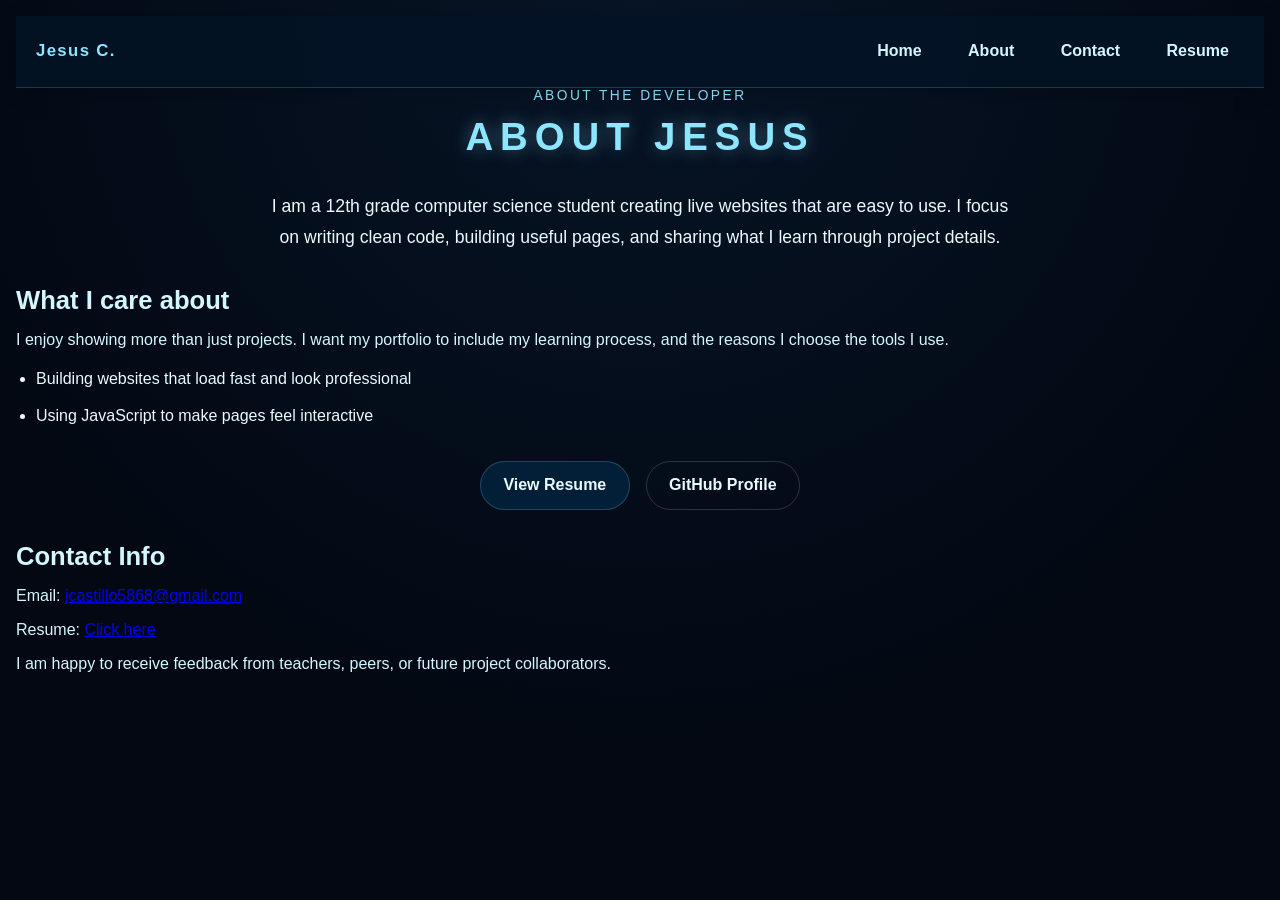
==== about.html @ ab202216 "Updated UI and screenshots for the virtual store project to better reflect the final design and user" ====
<!DOCTYPE html>
<html lang="en">
<head>
    <meta charset="UTF-8">
    <meta name="viewport" content="width=device-width, initial-scale=1.0">
    <title>About Me</title>
    <link rel="stylesheet" href="styles.css">
</head>
<body>
    <nav class="site-nav">
        <div class="nav-inner">
            <a class="nav-brand" href="index.html">Jesus C.</a>
            <div class="nav-links">
                <a href="index.html">Home</a>
                <a href="about.html">About</a>
                <a href="contact.html">Contact</a>
                <a href="resume.html">Resume</a>
            </div>
        </div>
    </nav>
    <main class="page-content">
        <section class="hero">
            <p class="eyebrow">About the Developer</p>
            <h1>About Jesus</h1>
            <p class="hero-copy">I am a 12th grade computer science student creating live websites that are easy to use. I focus on writing clean code, building useful pages, and sharing what I learn through project details.</p>
        </section>

        <section class="about-section">
            <h2>What I care about</h2>
            <p>I enjoy showing more than just projects. I want my portfolio to include my learning process, and the reasons I choose the tools I use.</p>
            <ul>
                <li>Building websites that load fast and look professional</li>
                <li>Using JavaScript to make pages feel interactive</li>
            </ul>
        </section>

        <section class="about-actions">
            <a class="button" href="resume.html">View Resume</a>
            <a class="button button-secondary" href="https://github.com/Jesusc315" target="_blank" rel="noopener">GitHub Profile</a>
        </section>

        <section class="contact-card">
            <h2>Contact Info</h2>
            <p>Email: <a href="mailto:jcastillo5868@gmail.com">jcastillo5868@gmail.com</a></p>
            <p>Resume: <a href="resume.html" target="_blank" rel="noopener">Click here</a></p>
            <p>I am happy to receive feedback from teachers, peers, or future project collaborators.</p>
        </section>
    </main>
</body>
</html>
---- styles.css ----
* {
    box-sizing: border-box;
}

body {
    margin: 0;
    min-height: 100vh;
    background: radial-gradient(circle at top, #061426, #030812 70%);
    color: #d4f7ff;
    font-family: 'Segoe UI', Tahoma, Geneva, Verdana, sans-serif;
    display: flex;
    flex-direction: column;
    align-items: center;
    justify-content: flex-start;
    padding: 1rem 1rem 2rem;
}

.site-nav {
    width: 100%;
    background: rgba(4, 18, 36, 0.95);
    border-bottom: 1px solid rgba(141, 229, 255, 0.18);
    box-shadow: 0 4px 20px rgba(0, 0, 0, 0.18);
    position: sticky;
    top: 0;
    z-index: 10;
}

.nav-inner {
    width: min(100%, 1300px);
    margin: 0 auto;
    padding: 1rem 1.25rem;
    display: flex;
    align-items: center;
    justify-content: space-between;
    gap: 1rem;
}

.nav-brand {
    color: #8de5ff;
    text-decoration: none;
    font-size: 1.05rem;
    font-weight: 700;
    letter-spacing: 0.08em;
}

.nav-links {
    display: flex;
    align-items: center;
    gap: 1rem;
    flex-wrap: wrap;
}

.nav-links a {
    color: #d4f7ff;
    text-decoration: none;
    font-weight: 600;
    padding: 0.65rem 0.95rem;
    border-radius: 999px;
    transition: background 0.2s ease, transform 0.2s ease;
}

.nav-links a:hover {
    background: rgba(141, 229, 255, 0.14);
    transform: translateY(-1px);
}

.page-content {
    width: min(100%, 1300px);
}

.hero {
    text-align: center;
    max-width: 900px;
    margin: 0 auto 2rem;
    padding: 0 1rem;
}

.eyebrow {
    margin: 0 0 0.75rem;
    color: #8de5ff;
    text-transform: uppercase;
    letter-spacing: 0.18em;
    font-size: 0.86rem;
}

.hero-copy {
    margin: 0 auto;
    max-width: 760px;
    line-height: 1.8;
    font-size: clamp(1rem, 1.5vw, 1.1rem);
    color: #e8fbff;
}

.hero-badges {
    margin-top: 1.5rem;
    display: inline-flex;
    flex-wrap: wrap;
    justify-content: center;
    gap: 0.75rem;
}

.hero-badges span {
    background: rgba(141, 229, 255, 0.12);
    padding: 0.7rem 1rem;
    border-radius: 999px;
    font-size: 0.9rem;
    color: #d4f7ff;
    border: 1px solid rgba(141, 229, 255, 0.2);
}

.section-header,
.about-section,
.contact-section,
.about-actions,
.contact-card {
    margin-bottom: 2rem;
}

.section-label {
    margin: 0 0 0.35rem;
    text-transform: uppercase;
    letter-spacing: 0.18em;
    color: #8de5ff;
    font-size: 0.85rem;
}

.section-header h2,
.about-section h2,
.contact-card h2 {
    margin: 0;
    font-size: clamp(1.5rem, 2vw, 2rem);
}

.about-section ul,
.contact-list {
    margin: 1rem 0 0;
    padding-left: 1.25rem;
    color: #e8fbff;
}

.about-section li {
    margin: 0.6rem 0;
    line-height: 1.7;
}

.about-actions {
    display: flex;
    flex-wrap: wrap;
    gap: 1rem;
    justify-content: center;
}

.button {
    display: inline-block;
    background: rgba(4, 33, 58, 0.95);
    color: #e8fbff;
    text-decoration: none;
    font-weight: 700;
    padding: 0.9rem 1.4rem;
    border-radius: 999px;
    border: 1px solid rgba(141, 229, 255, 0.2);
    transition: transform 0.2s ease, background 0.2s ease;
}

.button:hover {
    background: rgba(0, 170, 255, 0.95);
    transform: translateY(-2px);
}

.button.button-secondary {
    background: transparent;
    border-color: rgba(255, 255, 255, 0.16);
}

.contact-list li {
    margin: 0.8rem 0;
    line-height: 1.8;
}

.project-links {
    display: flex;
    flex-wrap: wrap;
    gap: 0.75rem;
}

.project-secondary {
    background: rgba(141, 229, 255, 0.14);
}

h1 {
    margin: 0 0 2rem;
    font-size: clamp(2rem, 3vw, 3.2rem);
    letter-spacing: 0.18em;
    text-transform: uppercase;
    text-align: center;
    color: #8de5ff;
    text-shadow: 0 0 18px rgba(141, 229, 255, 0.4);
}

.project-grid {
    display: flex;
    flex-wrap: wrap;
    justify-content: center;
    gap: 1.25rem;
    width: min(100%, 1300px);
}

.screenshot-grid {
    display: grid;
    grid-template-columns: repeat(auto-fit, minmax(260px, 1fr));
    gap: 1rem;
    align-items: stretch;
}

.screenshot-card {
    background: rgba(10, 20, 40, 0.95);
    border: 1px solid rgba(141, 229, 255, 0.18);
    border-radius: 20px;
    overflow: hidden;
}

.screenshot-card img {
    width: 100%;
    display: block;
    height: auto;
}

.project-card {
    position: relative;
    flex: 1 1 320px;
    max-width: 340px;
    min-height: 320px;
    padding: 1.8rem;
    border-radius: 24px;
    background: rgba(10, 20, 40, 0.92);
    border: 1px solid rgba(75, 203, 255, 0.18);
    box-shadow: 0 20px 50px rgba(0, 104, 172, 0.22), inset 0 0 1px rgba(255, 255, 255, 0.08);
    overflow: hidden;
    transition: transform 0.35s ease, box-shadow 0.35s ease;
    display: flex;
    flex-direction: column;
    gap: 1rem;
}

.project-card::before {
    content: '';
    position: absolute;
    inset: 0;
    background: linear-gradient(135deg, rgba(102, 233, 255, 0.14), transparent 45%, rgba(85, 145, 255, 0.08));
    pointer-events: none;
}

.project-card:hover {
    transform: translateY(-10px) scale(1.02);
    box-shadow: 0 28px 70px rgba(0, 120, 210, 0.3), inset 0 0 28px rgba(86, 239, 255, 0.12);
}

.project-head {
    display: flex;
    flex-direction: column;
    gap: 1rem;
}

.project-head h2 {
    margin: 0;
    font-size: 1.45rem;
    letter-spacing: 0.05em;
    color: #d4f7ff;
}

.project-link {
    align-self: flex-start;
    display: inline-block;
    color: #e8fbff;
    text-decoration: none;
    font-weight: 700;
    letter-spacing: 0.04em;
    padding: 0.85rem 1.2rem;
    border-radius: 999px;
    background: rgba(4, 33, 58, 0.92);
    border: 1px solid rgba(141, 229, 255, 0.24);
    box-shadow: inset 0 0 20px rgba(0, 178, 255, 0.08);
    transition: transform 0.2s ease, background 0.2s ease, color 0.2s ease;
}

.project-link:hover {
    background: rgba(0, 170, 255, 0.95);
    color: #fff;
    transform: translateY(-2px);
}

.project-block {
    padding: 0.8rem 0;
}

.project-label {
    margin: 0 0 0.75rem;
    font-size: 0.95rem;
    text-transform: uppercase;
    letter-spacing: 0.16em;
    color: #8de5ff;
}

.project-block ul {
    margin: 0;
    padding-left: 1.25rem;
    color: #e8fbff;
    list-style-type: disc;
}

.project-block li {
    margin: 0.45rem 0;
    line-height: 1.55;
}

@media (max-width: 720px) {
    .project-card {
        max-width: 100%;
    }
}
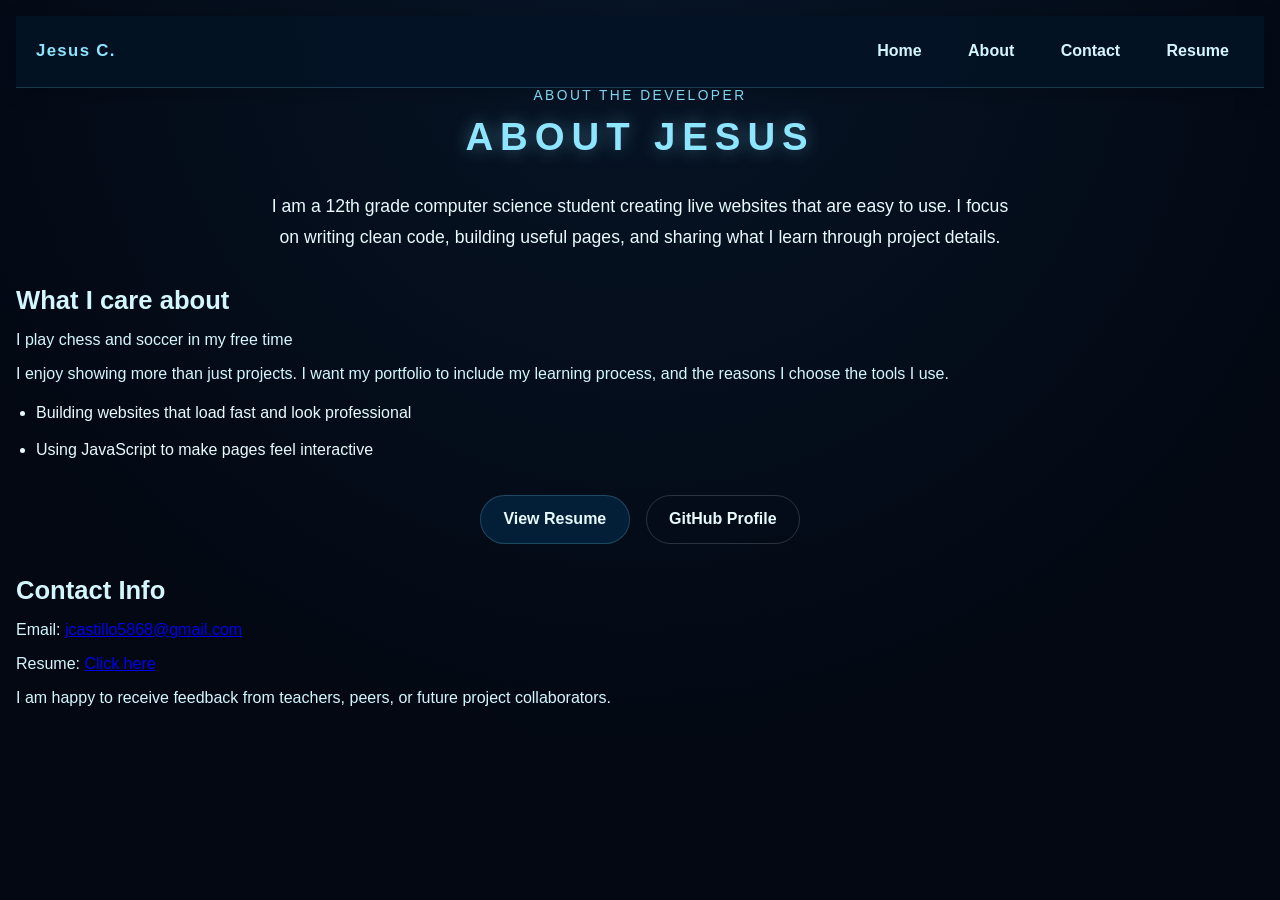
==== commit ef26c231: "Added Hobby" ====
--- a/about.html
+++ b/about.html
@@ -27,6 +27,7 @@
 
         <section class="about-section">
             <h2>What I care about</h2>
+            <p>I play chess and soccer in my free time</p>
             <p>I enjoy showing more than just projects. I want my portfolio to include my learning process, and the reasons I choose the tools I use.</p>
             <ul>
                 <li>Building websites that load fast and look professional</li>
